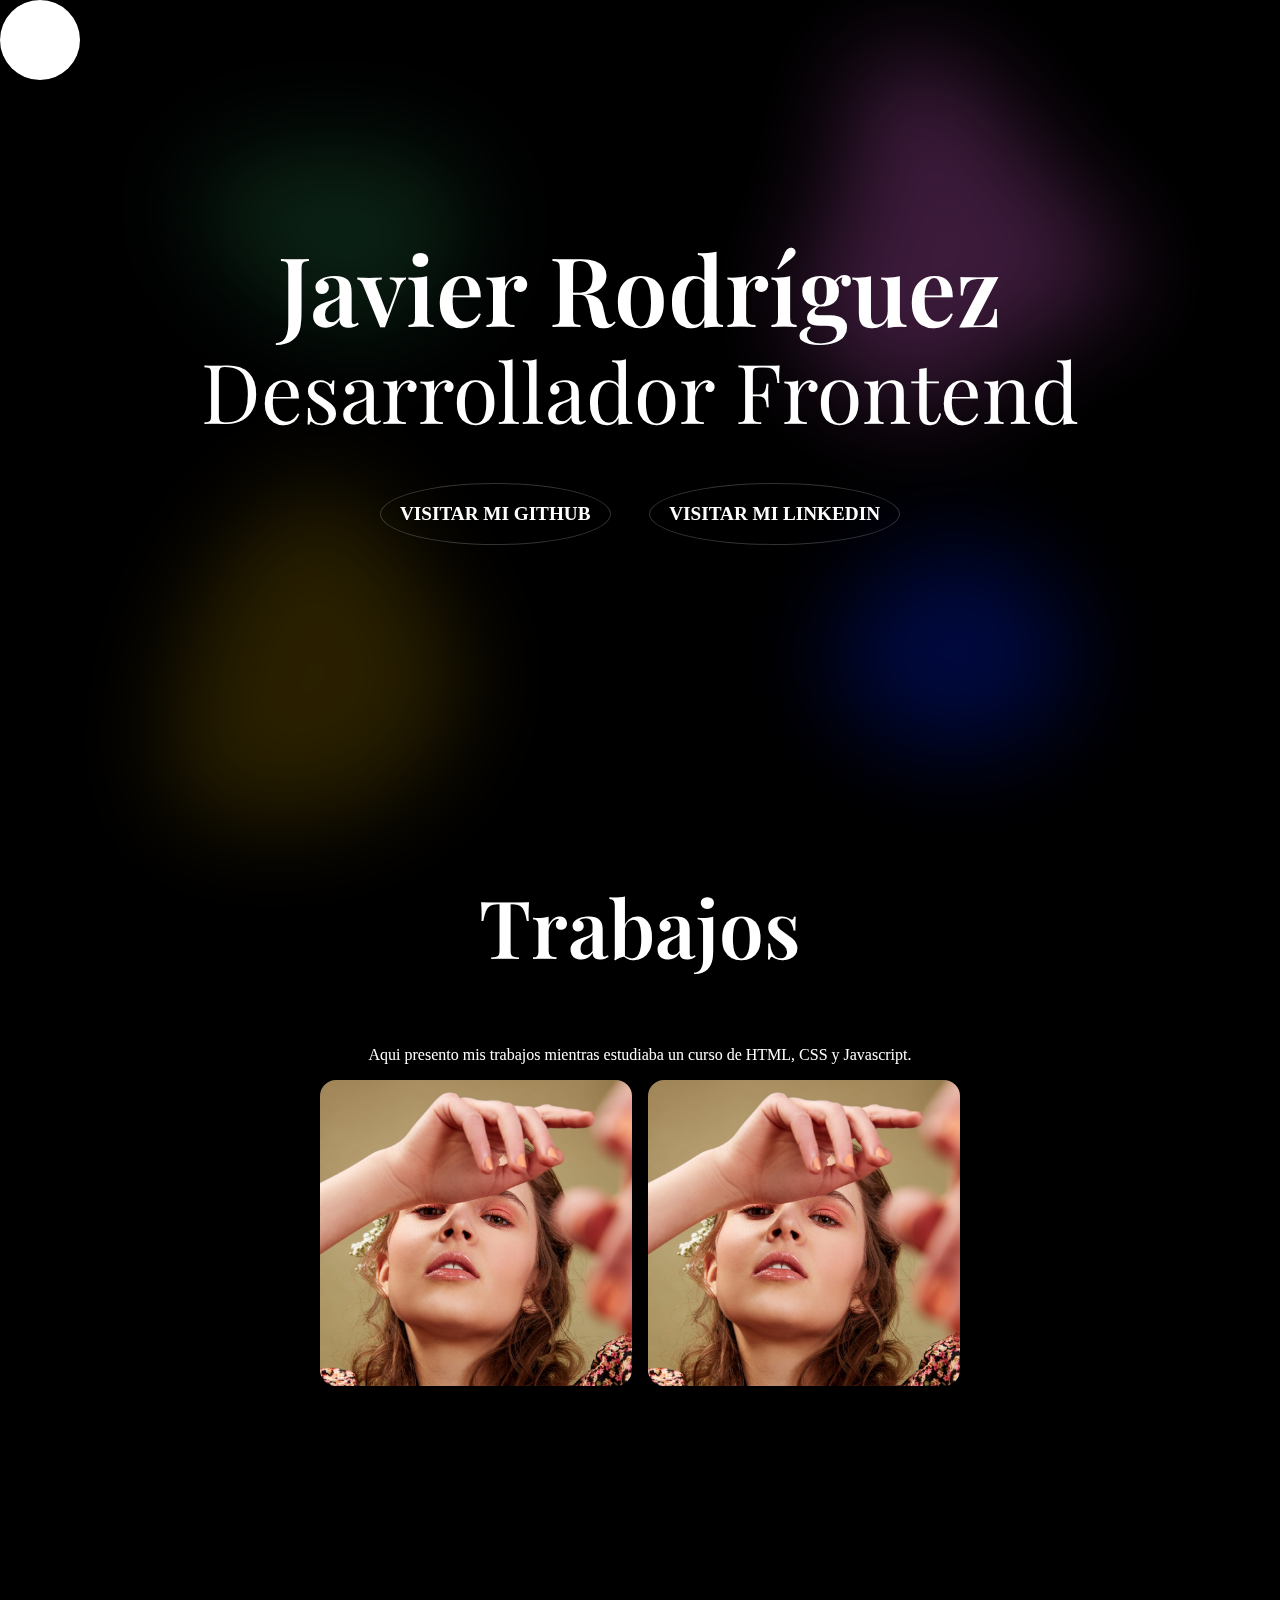
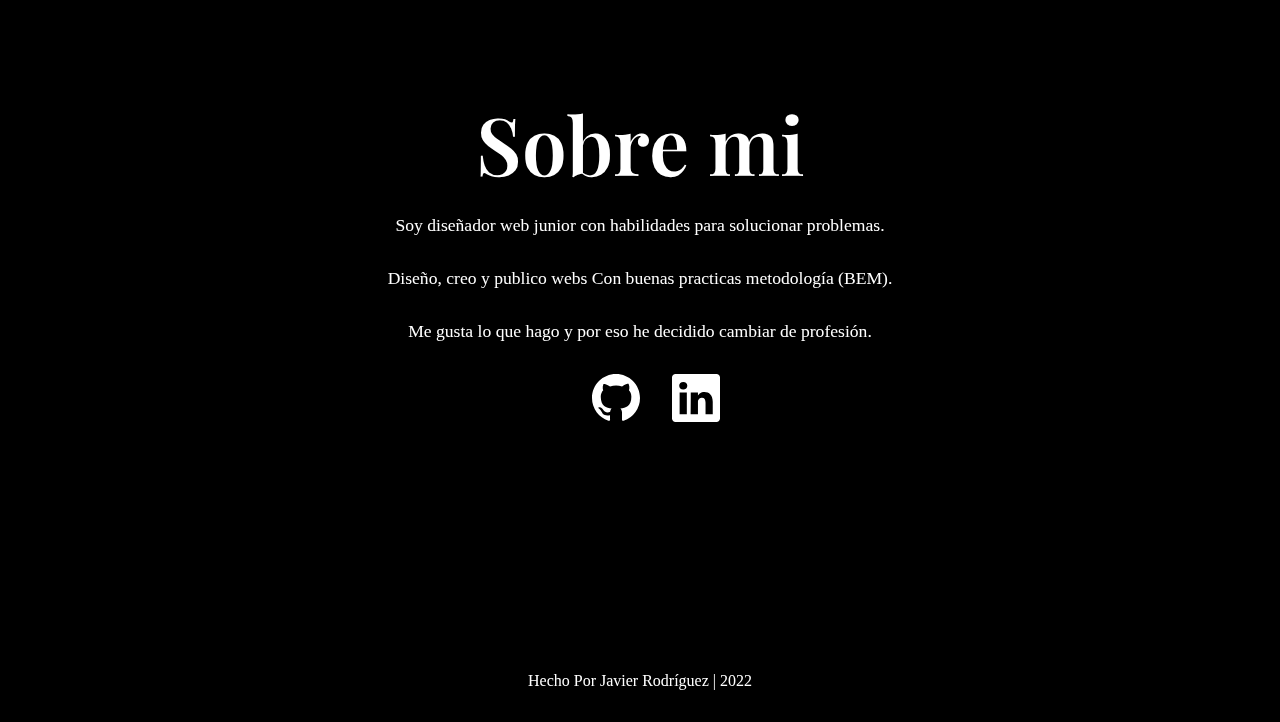
==== index.html @ cfbc333f "git remote add origin https://Defrolo@github.com/Defrolo/Mi-Portafolio.git" ====
<!DOCTYPE html>
<html lang="es">
  <head>
    <meta charset="UTF-8" />
    <meta http-equiv="X-UA-Compatible" content="IE=edge" />
    <meta name="viewport" content="width=device-width, initial-scale=1.0" />
    <title>Portfolio J.Rodriguez</title>
    <link rel="preconnect" href="https://fonts.googleapis.com" />
    <link rel="preconnect" href="https://fonts.gstatic.com" crossorigin />
    <link
      href="https://fonts.googleapis.com/css2?family=Inter:wght@300;400;800&family=Playfair+Display:wght@700;800&display=swap"
      rel="stylesheet"
    />
    <link rel="stylesheet" href="css/font/style.css" />
    <link rel="stylesheet" href="css/main.css" />
    <script defer src="https://code.jquery.com/jquery-3.6.1.slim.min.js"></script>
    <script defer src="js/main.js"></script>

    <link rel="apple-touch-icon" sizes="180x180" href="../Portafolio/assets/icons/apple-touch-icon.png">
<link rel="icon" type="image/png" sizes="32x32" href="../Portafolio/assets/icons/favicon-32x32.png">
<link rel="icon" type="image/png" sizes="16x16" href="../Portafolio/assets/icons/favicon-16x16.png">
<link rel="manifest" href="/site.webmanifest">
  </head>
  <body>


 <div id="cursor">

 </div>


     <div class="circulos">
      <svg class="circulo circulo1" viewBox="0 0 200 200" xmlns="http://www.w3.org/2000/svg">
  <path class="path" d="M63.1,-14.7C70.3,1.5,56.5,30.2,38.1,40.9C19.6,51.6,-3.6,44.2,-23,30.4C-42.4,16.6,-57.9,-3.6,-53.5,-16.1C-49,-28.6,-24.5,-33.4,1.7,-34C28,-34.5,56,-30.9,63.1,-14.7Z" transform="translate(100 100)" />
</svg>
<svg  class="circulo circulo2" viewBox="0 0 200 200" xmlns="http://www.w3.org/2000/svg">
  <path class="path" d="M25.2,-40C32.9,-29.2,39.4,-22,50.7,-10.9C61.9,0.2,78,15.4,75.6,25.2C73.3,35,52.6,39.5,37,48.6C21.3,57.6,10.7,71.2,-4,76.7C-18.6,82.1,-37.2,79.5,-51,69.9C-64.8,60.2,-73.7,43.5,-71.4,28.4C-69.1,13.4,-55.5,-0.1,-51.1,-17.5C-46.7,-34.9,-51.5,-56.2,-44.5,-67.2C-37.5,-78.3,-18.7,-79.2,-5,-72.4C8.8,-65.5,17.6,-50.9,25.2,-40Z" transform="translate(100 100)" />
</svg>
<svg class="circulo circulo3" viewBox="0 0 200 200" xmlns="http://www.w3.org/2000/svg">
  <path class="path" d="M32.8,-56.9C42.2,-44.9,49.6,-35.4,54.7,-24.8C59.8,-14.2,62.6,-2.4,61,8.8C59.4,19.9,53.3,30.4,45.5,39.3C37.6,48.1,28,55.2,16.9,59.2C5.8,63.3,-6.6,64.2,-21.9,64.4C-37.2,64.6,-55.2,64,-62.5,54.7C-69.7,45.3,-66.2,27.2,-63.5,12.2C-60.9,-2.8,-59.2,-14.5,-54.9,-25.6C-50.7,-36.6,-43.8,-47,-34.2,-59C-24.6,-71,-12.3,-84.7,-0.3,-84.1C11.6,-83.6,23.3,-69,32.8,-56.9Z" transform="translate(100 100)" />
</svg>

<svg class="circulo circulo4"  viewBox="0 0 200 200" xmlns="http://www.w3.org/2000/svg">
  <path class="path" d="M50.8,-6C50.8,16.7,25.4,33.3,-1.4,33.3C-28.3,33.3,-56.5,16.7,-56.5,-6C-56.5,-28.6,-28.3,-57.1,-1.4,-57.1C25.4,-57.1,50.8,-28.6,50.8,-6Z" transform="translate(100 100)" />
</svg>
     </div>

    <header class="header">
      <h1 class="h1">
        <a href="#inicio" title="Javier Rodríguez" class="a"
          >Javier Rodríguez</a
        >
      </h1>
      <nav class="nav">
        <ul class="ul">
          <li class="li">
            <a href="#inicio" title="Inicio" class="a">Inicio</a>
          </li>
          <li class="li">
            <a href="#Trabajos" title="Trabajos" class="a">Trabajos</a>
          </li>
          <li class="li">
            <a href="#Sobre mi" title="Sobre mi" class="a">Sobre mi</a>
          </li>
        </ul>
      </nav>
    </header>

    <main class="main">
      <div class="seccion" id="inicio">
        <section class="seccion info">
          <h2 class="h2">Javier Rodríguez</h2>
          <h3 class="h3">Desarrollador Frontend</h3>

          <ul class="ul">
            <li class="li">
              <a href="https://github.com/Defrolo" class="a" tittle="Github">Visitar mi Github</a>
            </li>
            <li class="li">
              <a href="https://www.linkedin.com/in/javierodriguezlopez?original_referer=" class="a" tittle="Linkedin">Visitar mi Linkedin</a>
            </li>
          </ul>
        </section>
      </div>

      <section class="seccion works" id="trabajos">
        <h2 class="h2">Trabajos</h2>
        <p class="p">
          Aqui presento mis trabajos mientras estudiaba un curso de HTML, CSS y
          Javascript.
  
        </p>

        <div class="grid">
          <article class="article">
            <a class="a" href="#" title="Trabajo1">
              <figure class="figure">
                <img
                  src="/assets/img/portada-05.jpg"
                  alt="Imagen"
                  class="img"
                  loading="lazy"
                />
              </figure>
              <h4 class="h4">Nombre Trabajo</h4>
            </a>
          </article>
          <article class="article">
            <a class="a" href="#" title="Trabajo1">
              <figure class="figure">
                <img
                  src="/assets/img/portada-05.jpg"
                  alt="Imagen"
                  class="img"
                  loading="lazy"
                />
              </figure>
              <h4 class="h4">Nombre Trabajo</h4>
            </a>
          </article>
        </div>
      </section>

      <section class="seccion about" id="about">
        <h2 class="h2">Sobre mi</h2>
        <p class="p">
          Soy diseñador web junior con habilidades para solucionar problemas.
        </p>
        <p class="p">
          Diseño, creo y publico webs Con buenas practicas metodología (BEM).
        </p>
        <p class="p">
         Me gusta lo que hago y por eso he decidido cambiar de profesión.
        </p>

        <ul class="rrss">
          <li class="li"></li>
            <a
              href="#"
              class="a"
              title="Nombre"
              target="_blank"
              rel="noopener noreferrer"
            >
              <svg xmlns="http://www.w3.org/2000/svg" width="16" height="16" fill="currentColor" class="svg" viewBox="0 0 16 16">
  <path d="M8 0C3.58 0 0 3.58 0 8c0 3.54 2.29 6.53 5.47 7.59.4.07.55-.17.55-.38 0-.19-.01-.82-.01-1.49-2.01.37-2.53-.49-2.69-.94-.09-.23-.48-.94-.82-1.13-.28-.15-.68-.52-.01-.53.63-.01 1.08.58 1.23.82.72 1.21 1.87.87 2.33.66.07-.52.28-.87.51-1.07-1.78-.2-3.64-.89-3.64-3.95 0-.87.31-1.59.82-2.15-.08-.2-.36-1.02.08-2.12 0 0 .67-.21 2.2.82.64-.18 1.32-.27 2-.27.68 0 1.36.09 2 .27 1.53-1.04 2.2-.82 2.2-.82.44 1.1.16 1.92.08 2.12.51.56.82 1.27.82 2.15 0 3.07-1.87 3.75-3.65 3.95.29.25.54.73.54 1.48 0 1.07-.01 1.93-.01 2.2 0 .21.15.46.55.38A8.012 8.012 0 0 0 16 8c0-4.42-3.58-8-8-8z"/>
</svg>
            </a>
          </li>

          <li class="li"></li>
            <a
              href="#"
              class="a"
              title="Nombre"
              target="_blank"
              rel="noopener noreferrer"
            >
              <svg xmlns="http://www.w3.org/2000/svg" width="16" height="16" fill="currentColor" class="svg" viewBox="0 0 16 16">
  <path d="M0 1.146C0 .513.526 0 1.175 0h13.65C15.474 0 16 .513 16 1.146v13.708c0 .633-.526 1.146-1.175 1.146H1.175C.526 16 0 15.487 0 14.854V1.146zm4.943 12.248V6.169H2.542v7.225h2.401zm-1.2-8.212c.837 0 1.358-.554 1.358-1.248-.015-.709-.52-1.248-1.342-1.248-.822 0-1.359.54-1.359 1.248 0 .694.521 1.248 1.327 1.248h.016zm4.908 8.212V9.359c0-.216.016-.432.08-.586.173-.431.568-.878 1.232-.878.869 0 1.216.662 1.216 1.634v3.865h2.401V9.25c0-2.22-1.184-3.252-2.764-3.252-1.274 0-1.845.7-2.165 1.193v.025h-.016a5.54 5.54 0 0 1 .016-.025V6.169h-2.4c.03.678 0 7.225 0 7.225h2.4z"/>
</svg>
            </a>
          </li>
        </ul>
      </section>
    </main>

    <footer class="footer">
      <span class="span">Hecho Por Javier Rodríguez | 2022</span>
    </footer>
  </body>
</html>
---- css/main.css ----
:root {
  --rojo: #e50914;
  --blanco: #ffff;
  --gris: #303030;
  --gris-f: #757575;
  --negro: black;
  --tipo-titular: "Playfair Display", serif;
  --tipo-principal: "Inter", sans-serif;
}
* {
  margin: 0;
  padding: 0;
  border: 0;
  box-sizing: border-box;
  vertical-align: baseline;
}

img,
figure {
  max-width: 100%;
  width: 100%;
  display: flex;
  object-fit: cover;
  object-position: center center;
}

a {
  display: block;
  text-decoration: none;
  color: inherit;
  cursor: none;
}

video {
  max-width: 100%;
  width: 100%;
  display: flex;
  object-fit: cover;
  object-position: center center;
}

p a {
  display: none;
}

li {
  list-style: none;
}

table,
tr,
td {
  border-collapse: collapse;
  border-spacing: 0;
}

html {
  scroll-behavior: smooth;
}

h1,
h2,
h3,
h4,
h5,
h6 {
  color: inherit;
  font-weight: inherit;
  font-size: inherit;
}

form,
button,
input,
textarea,
select {
  font-family: inherit;
  font-size: inherit;
  -webkit-hyphens: auto;
  hyphens: auto;
  background-color: transparent;
  display: flex;
  color: inherit;
}
body {
  font-size: var(--tipo-principal);
  font-size: 100%;
  min-height: 100vh;
  background-color: var(--negro);
  color: var(--blanco);
  font-smooth: always;
  -webkit-font-smoothing: antialiased;
  -moz-osx-font-smootthing: grayscale;
  cursor: none;
}

.circulos {
  position: fixed;
  width: 100%;
  height: 100%;
  top: 0;
  left: 0;
  z-index: 1;
  filter: blur(50px);
  animation: circulo1 50s linear infinite both;
}
.circulos .circulo {
  position: absolute;
  width: 50%;
  height: 50%;
  animation: circulo1 50s linear infinite both;
}
.circulos .circulo1 {
  top: 0%;
  left: 0%;
}
@keyframes circulo1 {
  from {
    transform: rotate(0deg) scale(3);
  }
  to {
    transform: rotate(360deg) scale(3);
  }
}

.circulos .circulo1 .path {
  fill: seagreen;
}
.circulos .circulo2 {
  top: 0%;
  right: 0%;
}

.circulos .circulo2 .path {
  fill: hwb(303 41% 7%);
}

.circulos .circulo3 {
  bottom: 0%;
  left: 0%;
}

.circulos .circulo3 .path {
  fill: rgb(165, 127, 1);
}
.circulos .circulo4 {
  bottom: 0%;
  right: 0%;
}

.circulos .circulo4 .path {
  fill: #0026ff;
}
.header {
  width: 100%;
  min-height: 5em;
  background: lightblue;

  padding: 1em 2em;

  display: flex;
  flex-flow: row wrap;
  justify-content: space-between;
  align-items: center;

  display: none;
}
.header .h1 {
}
.header .h1.a {
}
.header .nav {
}
.header .ul {
  display: flex;
  flex-flow: row wrap;
  justify-content: space-between;
  align-items: center;
}
.header .li {
  margin: 0 1em;
}
.header .li .a {
}

.main {
  background: rgba(0, 0, 0, 0.75);
  margin: 0 0 1em;
  text-align: center;
  position: relative;
  z-index: 2;
}

.seccion {
  width: 100%;
  min-height: 80vh;
  /* margin: 1em 0;*/
  padding: 2em;

  display: flex;
  flex-flow: column wrap;
  justify-content: center;
  align-items: center;
}
.seccion .info {
  font-size: 1.2em;
  animation: aparecer1 2s ease 1 both;
}

.seccion .ul {
  /*background: red;*/
  margin: 2em 0 0;
  display: flex;
  flex-flow: row wrap;
  justify-content: center;
  align-items: center;
}
.seccion .ul .li {
  margin: 0 1em;
}
.seccion .ul .a {
  border: 1px solid rgba(255, 255, 255, 0.2);
  border-radius: 50%;
  padding: 1em 1em 1em;
  text-transform: uppercase;
  font-weight: 600;
  transition: all 0.5s ease;
  animation: aparecer1 2s ease 1 backwards;
}

.seccion .ul > :nth-child(2) .a {
  animation-delay: 0.2s;
}
.seccion .ul .a:hover {
  border-color: white;
}
.seccion .h2 {
  font-family: var(--tipo-titular);
  font-weight: 600;
  font-size: 5em;
  line-height: 1em;
  color: white;
}
.seccion .h3 {
  font-family: var(--tipo-titular);
  font-size: 4.3em;
}

.seccion .grid {
  width: 90%;
  max-width: 40em;
  margin: 1em;

  display: grid;
  grid-template-columns: repeat(auto-fit, minmax(15rem, 1fr));
  gap: 1em;
}
.seccion .article {
  width: 100%;
  min-height: 20vh;
  background: lightgoldenrodyellow;

  display: flex;
  flex-flow: column nowrap;
  justify-content: center;
  align-items: center;

  position: relative;
  overflow: hidden;
  border-radius: 1em;
}
.seccion .figure {
  width: 100%;
  background: red;
}
.seccion .img {
  width: 100%;
  background: lime;
}
.seccion .h4 {
  width: 100%;
  height: 100%;
  background-color: rgba(0, 0, 0, 0.5);
  backdrop-filter: blur(1rem);
  position: absolute;
  bottom: 0;
  left: 0;

  display: flex;
  flex-flow: row wrap;
  justify-content: center;
  align-items: center;

  color: white;
  font-size: 1.8em;
  font-family: var(--tipo-titular);
  font-style: italic;
  opacity: 0;
  transform: translateZ(1) scale(1.2);
  transition: all 0.5s ease;
}

.seccion .article:hover .h4 {
  opacity: 1;
  transform: translateZ(1) scale(1);
}

.works {
  color: white;
}
.works .h2 {
  margin: 0 0 1em;
  color: inherit;
}
.about {
}
.about .h2 {
  margin: 0 0 2rem;
}
.about .p {
  max-width: 40rem;
  /*background: lime;*/
  margin: 0 0 2rem;
  font-size: 1.1em;
  text-align: left;
}

.about .rrss {
  width: 100%;
  /*background: lightgreen;*/

  display: flex;
  flex-flow: row wrap;
  justify-content: center;
  align-items: center;
}
.about .li {
  /*background: orange;*/
  margin: 0 1em;
}
.about .a {
}
.about .svg {
  width: 3em;
  height: 3em;
  /*background: red;*/
}

.footer {
  padding: 2em 0;
  text-align: center;
  color: var(--blanco);
  position: relative;
  z-index: 2;
}
.footer .span {
}
@keyframes aparecer1 {
  from {
    opacity: 0;
    transform: translateY(50%);
  }
  to {
    opacity: 1;
    transform: translateY(0%);
  }
}
#cursor {
  width: 5em;
  height: 5em;
  background-color: white;
  position: fixed;
  top: 0;
  left: 0;
  z-index: 3;
  pointer-events: none;
  border-radius: 50%;
  mix-blend-mode: difference;
}

#cursor.min {
  transform: scale(0.7);
  transition: all 0.1s linear;
}
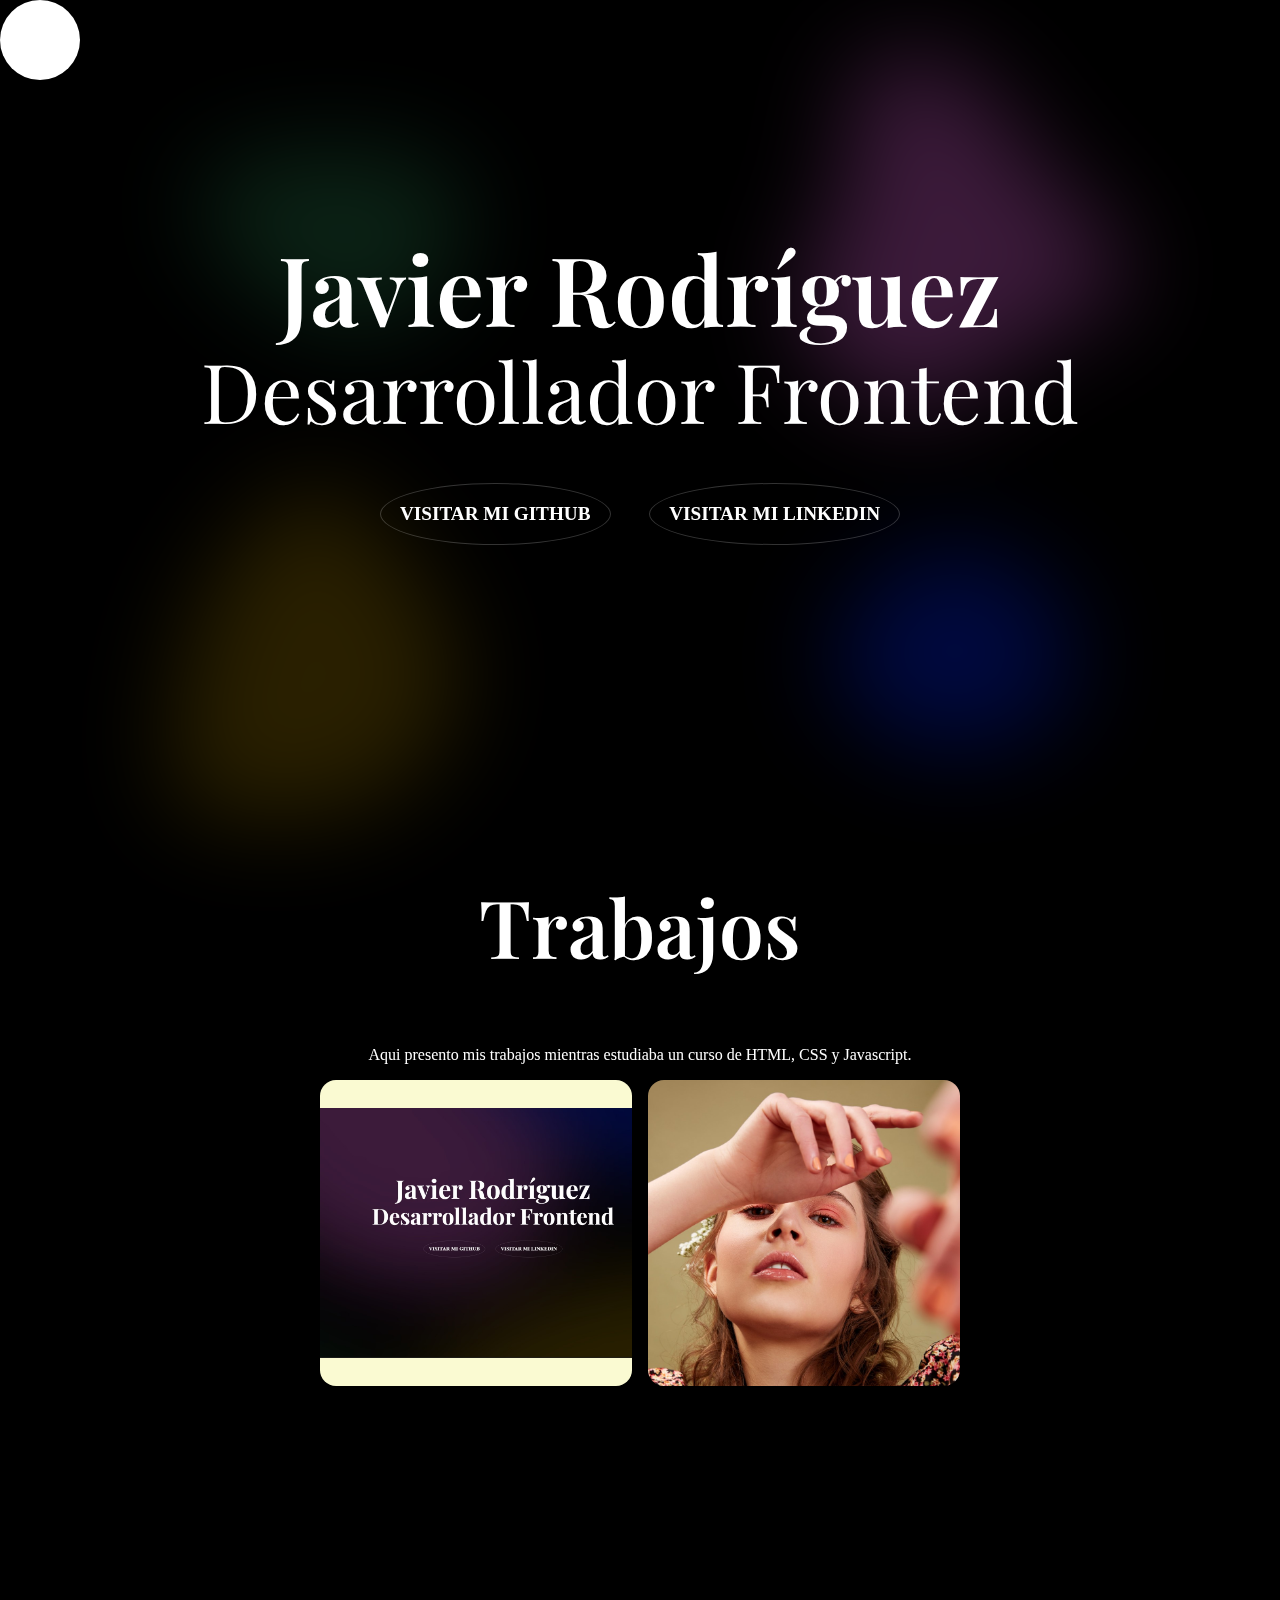
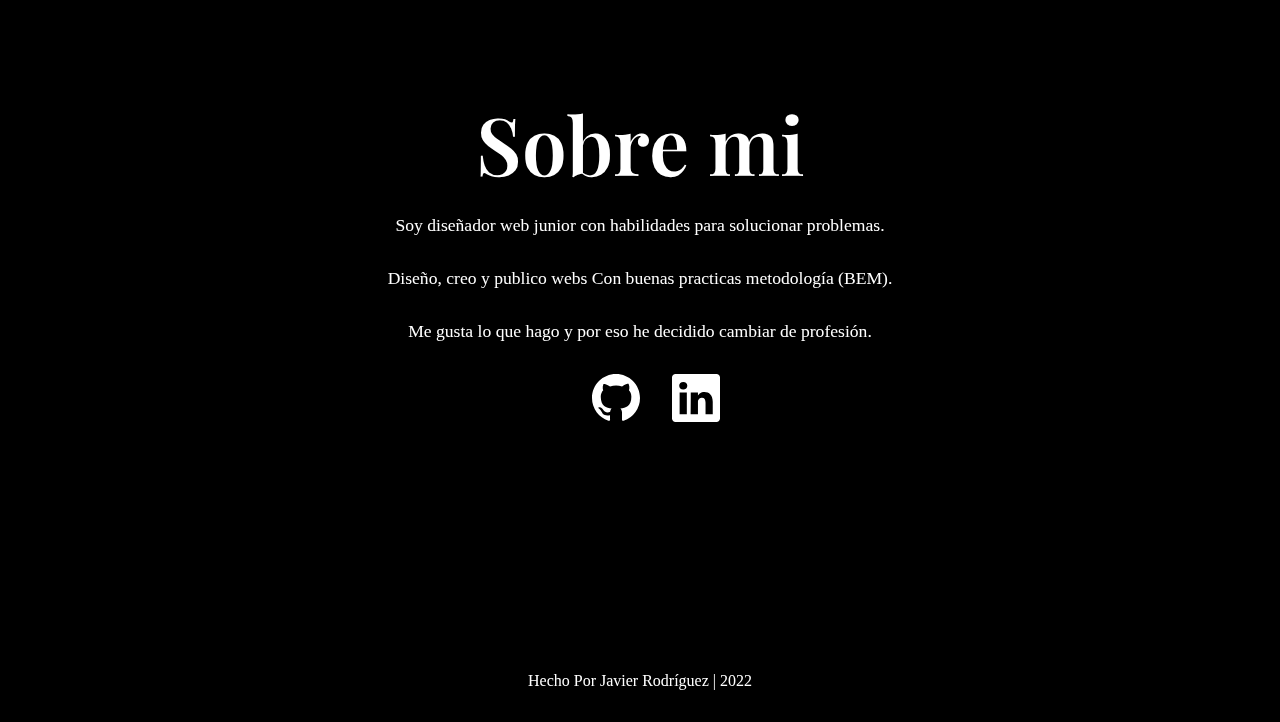
==== commit bdd6374c: "#" ====
--- a/index.html
+++ b/index.html
@@ -4,7 +4,7 @@
     <meta charset="UTF-8" />
     <meta http-equiv="X-UA-Compatible" content="IE=edge" />
     <meta name="viewport" content="width=device-width, initial-scale=1.0" />
-    <title>Portfolio J.Rodriguez</title>
+    <title>Portfolio</title>
     <link rel="preconnect" href="https://fonts.googleapis.com" />
     <link rel="preconnect" href="https://fonts.gstatic.com" crossorigin />
     <link
@@ -96,13 +96,13 @@
             <a class="a" href="#" title="Trabajo1">
               <figure class="figure">
                 <img
-                  src="/assets/img/portada-05.jpg"
+                  src="/assets/img/portada.jpg"
                   alt="Imagen"
                   class="img"
                   loading="lazy"
                 />
               </figure>
-              <h4 class="h4">Nombre Trabajo</h4>
+              <h4 class="h4">Portafolio</h4>
             </a>
           </article>
           <article class="article">
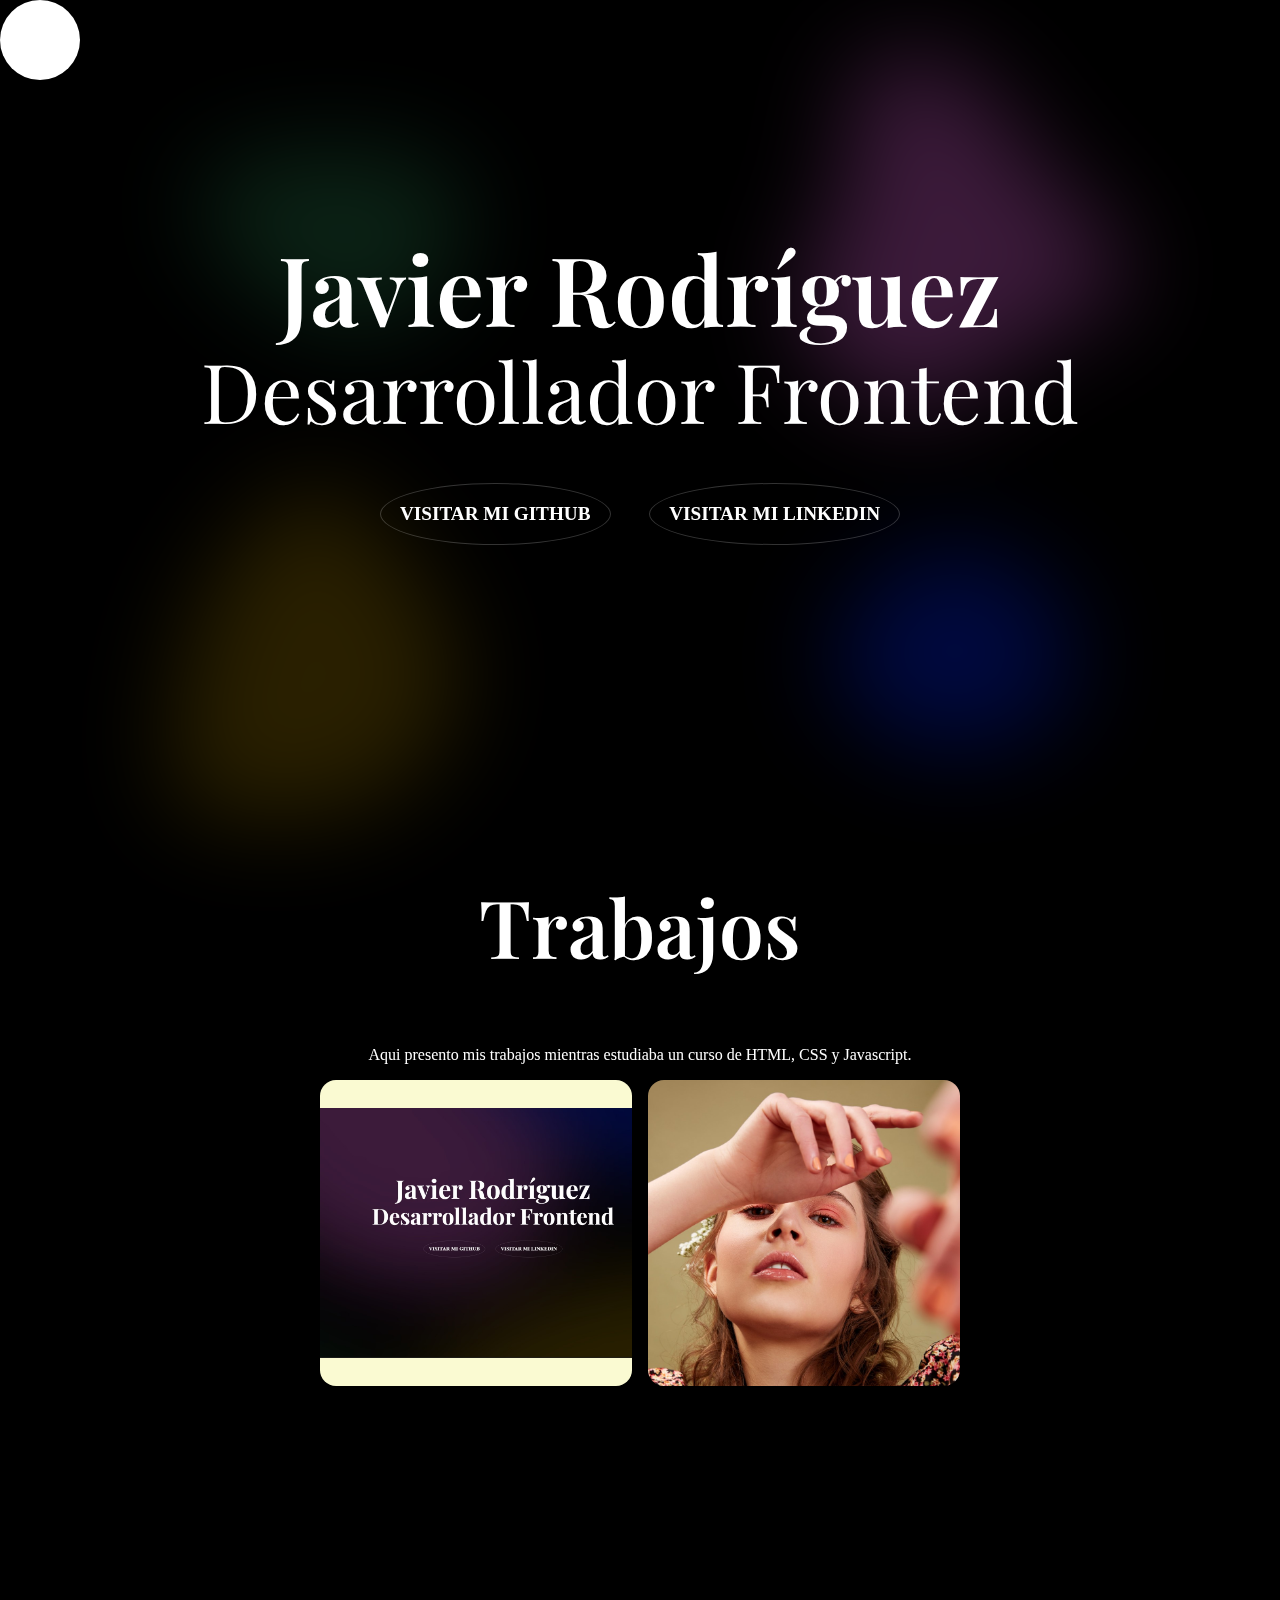
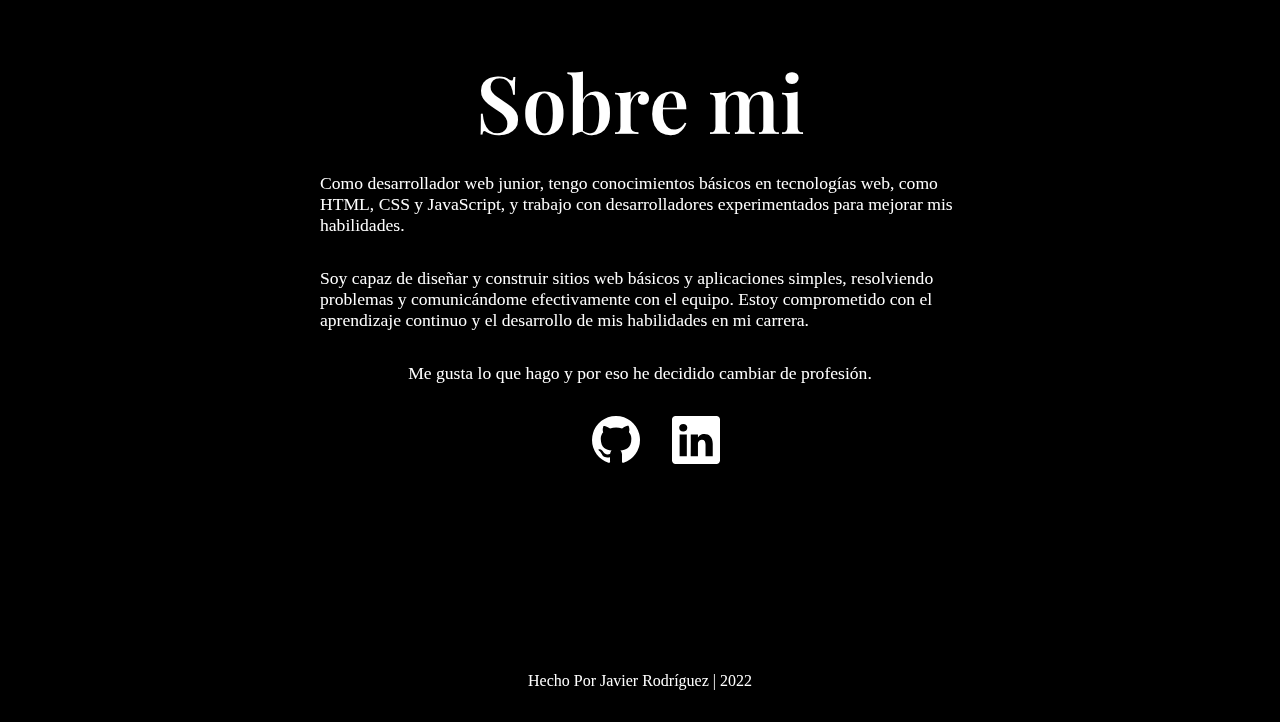
==== commit 16445c02: "03/04/23" ====
--- a/index.html
+++ b/index.html
@@ -79,6 +79,8 @@
             <li class="li">
               <a href="https://www.linkedin.com/in/javierodriguezlopez?original_referer=" class="a" tittle="Linkedin">Visitar mi Linkedin</a>
             </li>
+         
+
           </ul>
         </section>
       </div>
@@ -93,7 +95,7 @@
 
         <div class="grid">
           <article class="article">
-            <a class="a" href="#" title="Trabajo1">
+            <a class="a" href="https://github.com/Defrolo/Portafolio" title="Portafolio">
               <figure class="figure">
                 <img
                   src="/assets/img/portada.jpg"
@@ -124,10 +126,10 @@
       <section class="seccion about" id="about">
         <h2 class="h2">Sobre mi</h2>
         <p class="p">
-          Soy diseñador web junior con habilidades para solucionar problemas.
+          Como desarrollador web junior, tengo conocimientos básicos en tecnologías web, como HTML, CSS y JavaScript, y trabajo con desarrolladores experimentados para mejorar mis habilidades.
         </p>
         <p class="p">
-          Diseño, creo y publico webs Con buenas practicas metodología (BEM).
+          Soy capaz de diseñar y construir sitios web básicos y aplicaciones simples, resolviendo problemas y comunicándome efectivamente con el equipo. Estoy comprometido con el aprendizaje continuo y el desarrollo de mis habilidades en mi carrera.
         </p>
         <p class="p">
          Me gusta lo que hago y por eso he decidido cambiar de profesión.
@@ -136,9 +138,9 @@
         <ul class="rrss">
           <li class="li"></li>
             <a
-              href="#"
+              href="https://github.com/Defrolo"
               class="a"
-              title="Nombre"
+              title="Defrolo"
               target="_blank"
               rel="noopener noreferrer"
             >
@@ -150,7 +152,7 @@
 
           <li class="li"></li>
             <a
-              href="#"
+              href="https://www.linkedin.com/in/javierodriguezlopez?original_referer="
               class="a"
               title="Nombre"
               target="_blank"
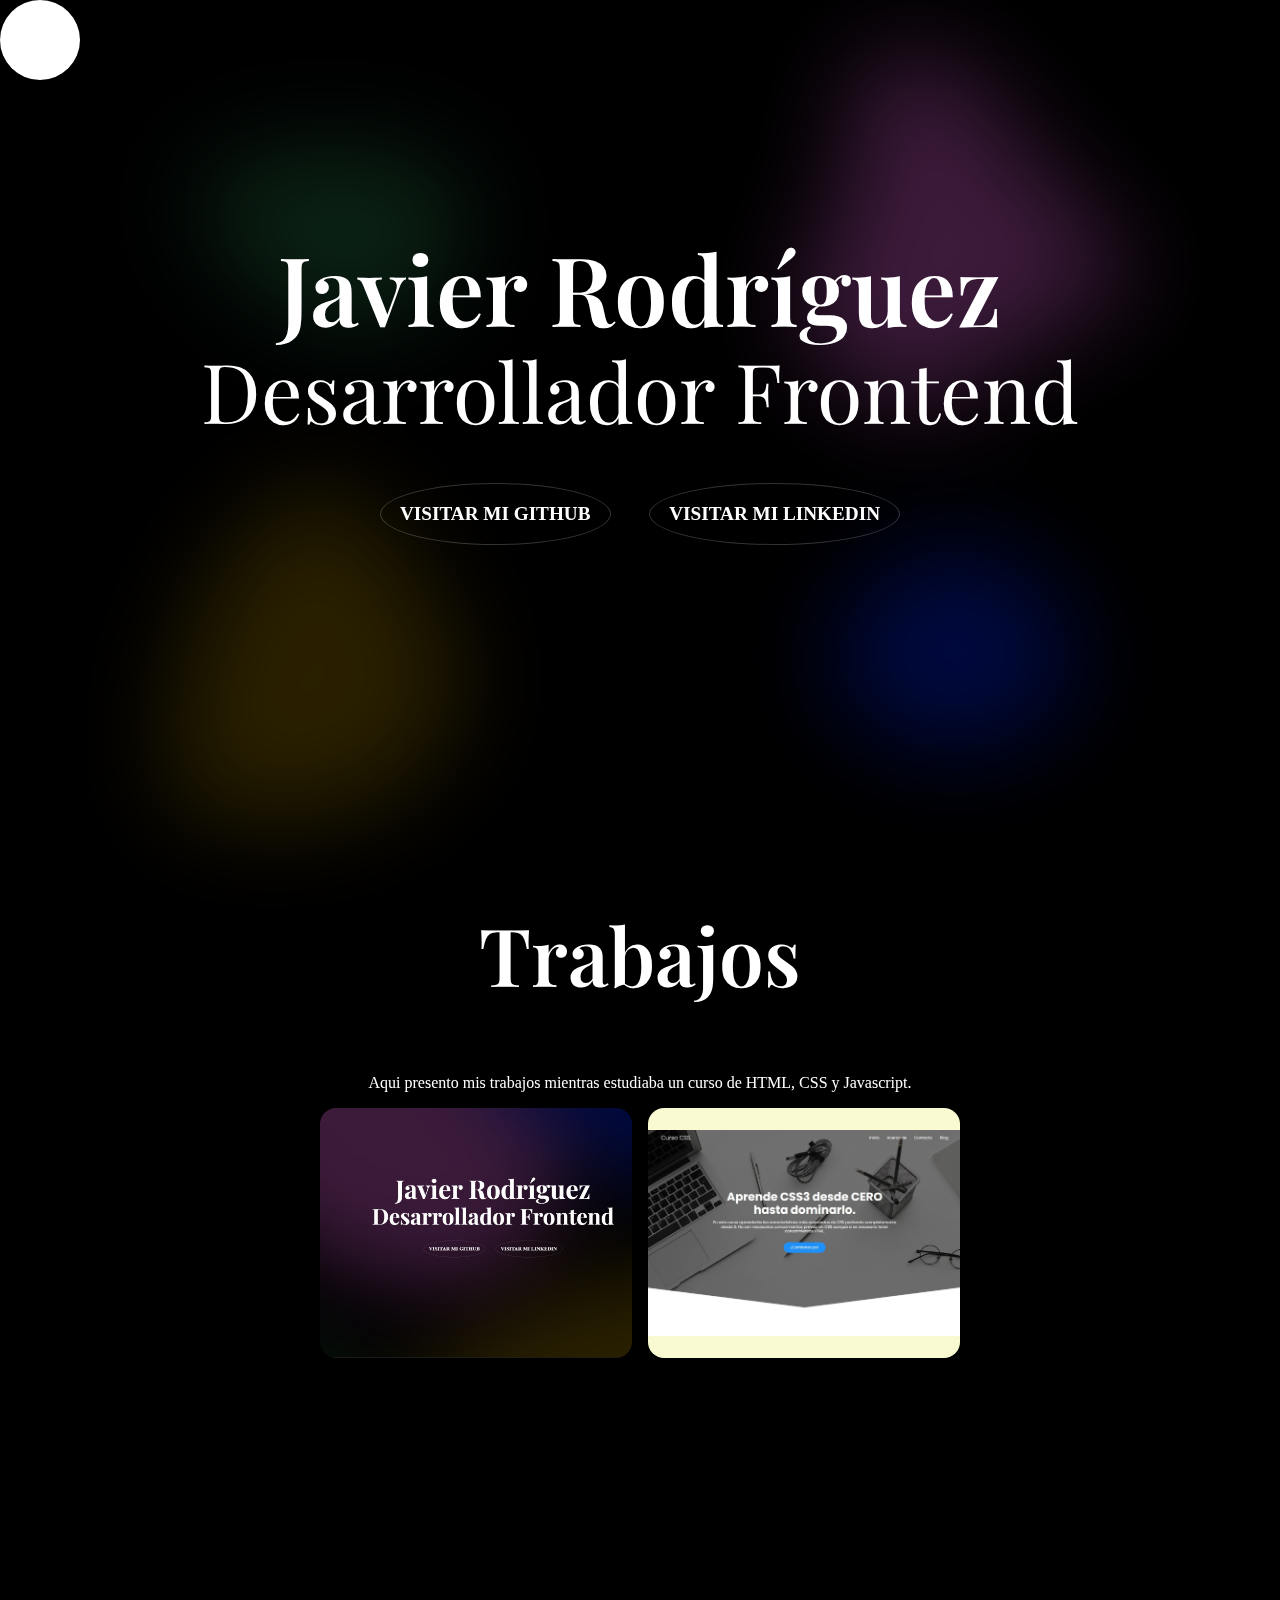
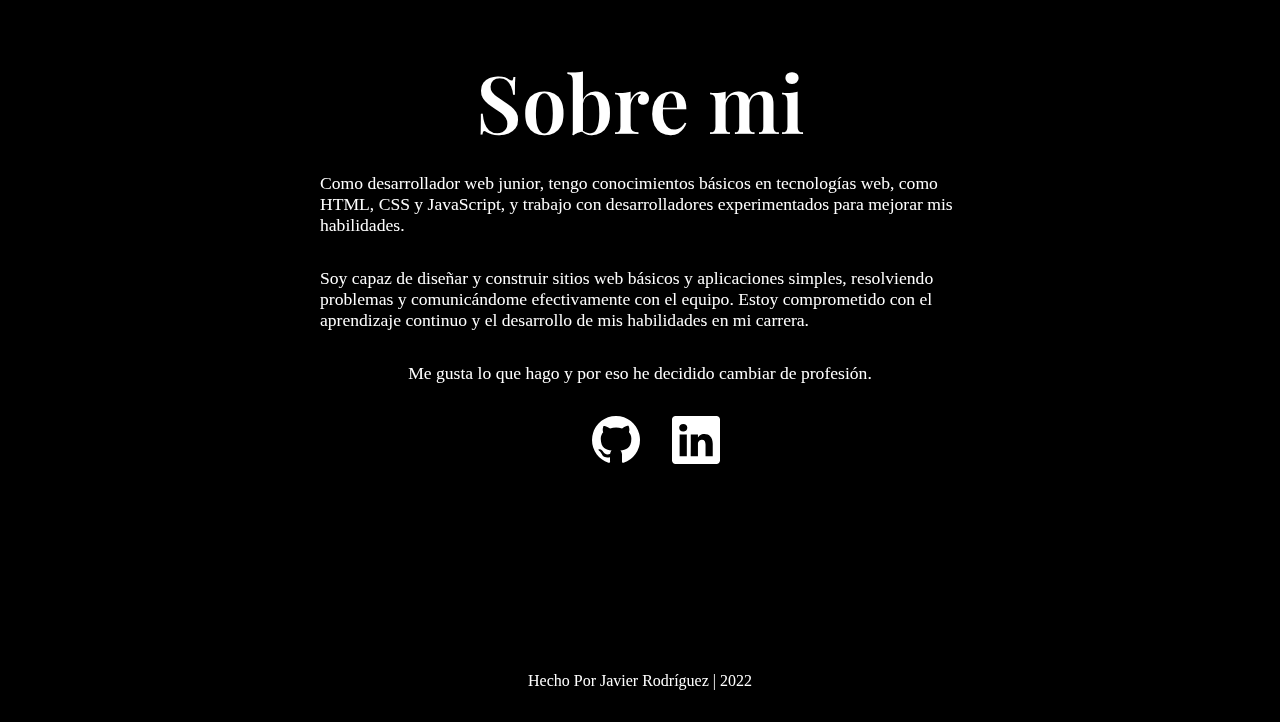
==== commit b0237b0d: "cambios" ====
--- a/index.html
+++ b/index.html
@@ -98,7 +98,7 @@
             <a class="a" href="https://github.com/Defrolo/Portafolio" title="Portafolio">
               <figure class="figure">
                 <img
-                  src="/assets/img/portada.jpg"
+                  src="./assets/img/portada.jpg"
                   alt="Imagen"
                   class="img"
                   loading="lazy"
@@ -108,16 +108,16 @@
             </a>
           </article>
           <article class="article">
-            <a class="a" href="#" title="Trabajo1">
+            <a class="a" href="https://github.com/Defrolo/Project-1/tree/main/web_1" title="Primera web">
               <figure class="figure">
                 <img
-                  src="/assets/img/portada-05.jpg"
+                  src="./assets/img/web_1.jpg"
                   alt="Imagen"
                   class="img"
                   loading="lazy"
                 />
               </figure>
-              <h4 class="h4">Nombre Trabajo</h4>
+              <h4 class="h4">Primera web</h4>
             </a>
           </article>
         </div>
